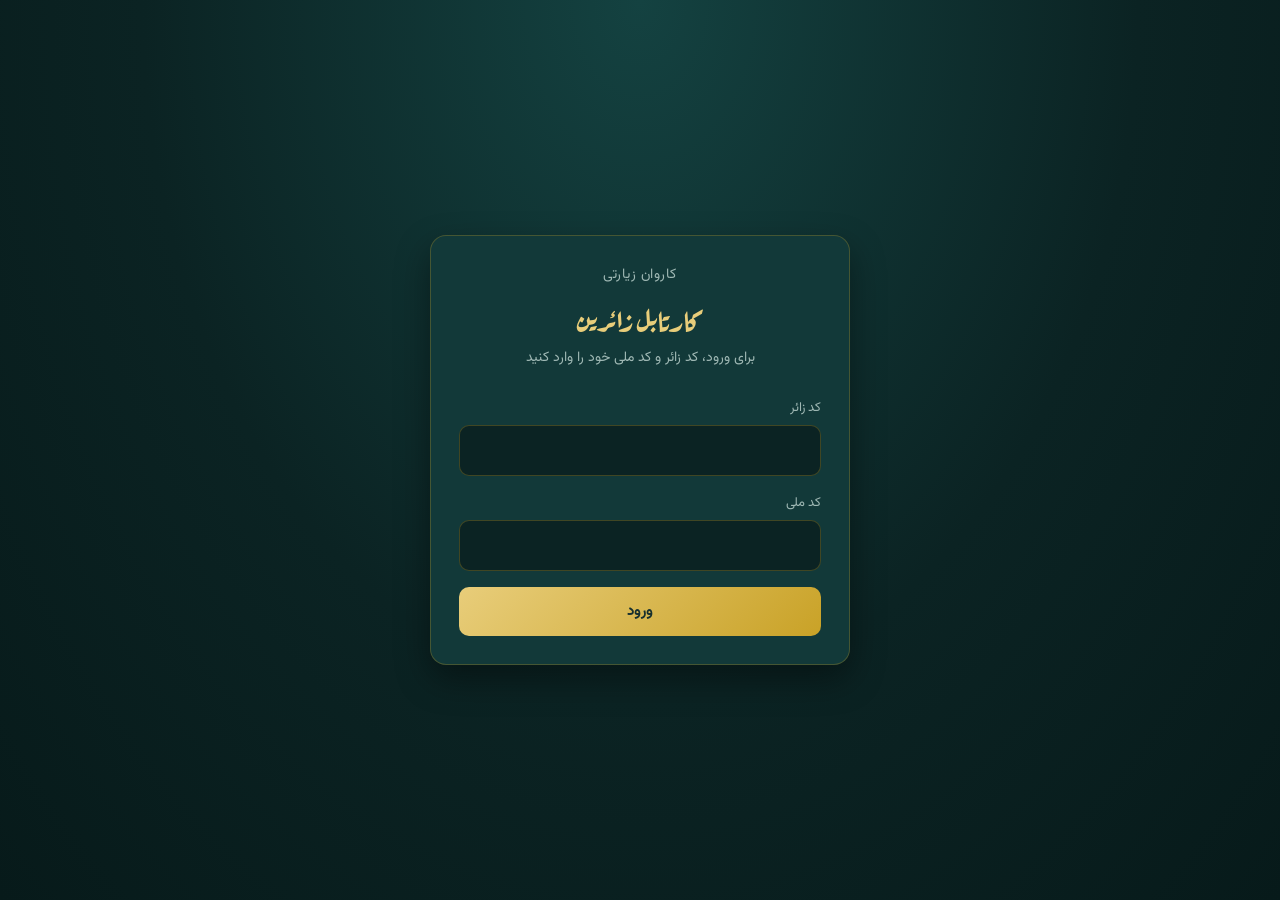
==== index.html @ 96f4aab4 "Add files via upload" ====
<!DOCTYPE html>
<html lang="fa" dir="rtl">
<head>
<meta charset="UTF-8">
<meta name="viewport" content="width=device-width, initial-scale=1.0">
<title>ورود به کارتابل زائرین</title>
<link rel="preconnect" href="https://fonts.googleapis.com">
<link rel="preconnect" href="https://fonts.gstatic.com" crossorigin>
<link href="https://fonts.googleapis.com/css2?family=Aref+Ruqaa:wght@400;700&family=Vazirmatn:wght@400;500;600;700&display=swap" rel="stylesheet">
<link rel="stylesheet" href="style.css">
</head>
<body>
  <div class="center-page">
    <div class="card login-card">
      <div class="eyebrow">کاروان زیارتی</div>
      <h1>کارتابل زائرین</h1>
      <div class="subtitle">برای ورود، کد زائر و کد ملی خود را وارد کنید</div>

      <form id="loginForm">
        <div class="field">
          <label for="code">کد زائر</label>
          <input class="input" id="code" inputmode="numeric" autocomplete="off" required>
        </div>
        <div class="field">
          <label for="national">کد ملی</label>
          <input class="input" id="national" inputmode="numeric" autocomplete="off" required>
        </div>
        <button class="btn btn-primary" type="submit" id="submitBtn">ورود</button>
      </form>
      <div class="error-box" id="errorBox"></div>
    </div>
  </div>

  <script src="config.js"></script>
  <script src="app.js"></script>
  <script>
    clearSession();
    const form = document.getElementById('loginForm');
    const errorBox = document.getElementById('errorBox');
    const submitBtn = document.getElementById('submitBtn');

    form.addEventListener('submit', async (ev) => {
      ev.preventDefault();
      hideError(errorBox);
      const code = document.getElementById('code').value.trim();
      const national = document.getElementById('national').value.trim();
      if (!code || !national) return;

      submitBtn.disabled = true;
      submitBtn.textContent = 'در حال بررسی...';
      try {
        const result = await api('login', { code, national });
        if (!result.ok) {
          showError(errorBox, result.message || 'ورود ناموفق بود');
        } else {
          saveSession(Object.assign({ role: result.role, token: result.token }, result.data || { code }));
          location.href = result.role === 'admin' ? 'admin.html' : 'dashboard.html';
        }
      } catch (e) {
        showError(errorBox, 'خطا در ارتباط با سرور. آدرس SCRIPT_URL را در config.js بررسی کنید.');
      } finally {
        submitBtn.disabled = false;
        submitBtn.textContent = 'ورود';
      }
    });
  </script>
</body>
</html>
---- style.css ----
:root {
  --bg: #0b2323;
  --surface: #123939;
  --surface-2: #174645;
  --border: rgba(201, 162, 39, 0.28);
  --gold: #c9a227;
  --gold-soft: #e8cd7a;
  --ivory: #f6f1e4;
  --muted: #9fb8b4;
  --danger: #c96a52;
  --success: #7bab74;
  --radius: 16px;
  --shadow: 0 14px 34px rgba(0,0,0,.4);
}

* { box-sizing: border-box; }

html, body {
  margin: 0;
  min-height: 100%;
}

body {
  direction: rtl;
  font-family: 'Vazirmatn', sans-serif;
  color: var(--ivory);
  background-color: var(--bg);
  background-image:
    radial-gradient(ellipse at top, #144241 0%, #0b2323 55%, #071a1a 100%),
    repeating-linear-gradient(45deg, rgba(201,162,39,0.05) 0 2px, transparent 2px 40px),
    repeating-linear-gradient(-45deg, rgba(201,162,39,0.05) 0 2px, transparent 2px 40px);
  background-attachment: fixed;
  min-height: 100vh;
  line-height: 1.7;
}

h1, h2, h3, .brand {
  font-family: 'Aref Ruqaa', serif;
  color: var(--gold-soft);
  margin: 0 0 8px;
}

a { color: var(--gold-soft); }

.page {
  max-width: 960px;
  margin: 0 auto;
  padding: 24px 18px 60px;
}

.center-page {
  min-height: 100vh;
  display: flex;
  align-items: center;
  justify-content: center;
  padding: 20px;
}

.card {
  background: var(--surface);
  border: 1px solid var(--border);
  border-radius: var(--radius);
  box-shadow: var(--shadow);
  padding: 28px;
}

.login-card {
  width: 100%;
  max-width: 420px;
  text-align: center;
}

.login-card .eyebrow {
  color: var(--muted);
  font-size: 14px;
  letter-spacing: .5px;
  margin-bottom: 4px;
}

.login-card h1 {
  font-size: 30px;
  margin-bottom: 4px;
}

.login-card .subtitle {
  color: var(--muted);
  margin-bottom: 26px;
  font-size: 14px;
}

.field { text-align: right; margin-bottom: 16px; }

.field label {
  display: block;
  font-size: 13px;
  color: var(--muted);
  margin-bottom: 6px;
}

.input, select {
  width: 100%;
  background: var(--bg);
  border: 1px solid var(--border);
  color: var(--ivory);
  border-radius: 10px;
  padding: 13px 14px;
  font-size: 15px;
  font-family: inherit;
  outline: none;
  transition: border-color .15s ease;
}

.input:focus, select:focus {
  border-color: var(--gold);
}

.btn {
  display: inline-flex;
  align-items: center;
  justify-content: center;
  gap: 8px;
  border: none;
  border-radius: 10px;
  padding: 13px 22px;
  font-family: inherit;
  font-size: 15px;
  font-weight: 700;
  cursor: pointer;
  transition: transform .15s ease, box-shadow .15s ease, opacity .15s ease;
}

.btn:focus-visible {
  outline: 2px solid var(--gold-soft);
  outline-offset: 2px;
}

.btn-primary {
  background: linear-gradient(135deg, var(--gold-soft), var(--gold));
  color: #17302f;
  width: 100%;
}
.btn-primary:hover { transform: translateY(-2px); box-shadow: 0 10px 22px rgba(201,162,39,.3); }

.btn-secondary {
  background: transparent;
  border: 1px solid var(--gold);
  color: var(--gold-soft);
}
.btn-secondary:hover { background: rgba(201,162,39,.08); }

.btn-ghost {
  background: transparent;
  border: 1px solid var(--border);
  color: var(--muted);
  padding: 9px 16px;
  font-weight: 500;
  font-size: 14px;
}
.btn-ghost:hover { color: var(--ivory); border-color: var(--gold); }

.error-box {
  background: rgba(201,106,82,.12);
  border: 1px solid rgba(201,106,82,.4);
  color: #f0b8a8;
  border-radius: 10px;
  padding: 10px 14px;
  font-size: 14px;
  margin-top: 14px;
  display: none;
}
.error-box.show { display: block; }

.topbar {
  display: flex;
  align-items: center;
  justify-content: space-between;
  margin-bottom: 22px;
  flex-wrap: wrap;
  gap: 10px;
}

.topbar h1 { font-size: 22px; margin: 0; }

.profile-card {
  display: flex;
  align-items: center;
  gap: 20px;
  flex-wrap: wrap;
}

.avatar {
  width: 96px;
  height: 96px;
  border-radius: 50%;
  object-fit: cover;
  border: 2px solid var(--gold);
  background: var(--bg);
  flex-shrink: 0;
}

.profile-info dl {
  display: grid;
  grid-template-columns: auto auto;
  gap: 4px 14px;
  margin: 8px 0 0;
}
.profile-info dt { color: var(--muted); font-size: 13px; }
.profile-info dd { margin: 0; font-size: 15px; }

.menu-grid {
  display: grid;
  grid-template-columns: repeat(2, 1fr);
  gap: 16px;
  margin-top: 22px;
}

@media (max-width: 560px) {
  .menu-grid { grid-template-columns: 1fr; }
}

.menu-card {
  background: var(--surface-2);
  border: 1px solid var(--border);
  border-radius: var(--radius);
  padding: 22px;
  text-align: center;
  cursor: pointer;
  text-decoration: none;
  color: var(--ivory);
  display: block;
  transition: transform .15s ease, border-color .15s ease;
}
.menu-card:hover { transform: translateY(-3px); border-color: var(--gold); }
.menu-card .icon { font-size: 28px; margin-bottom: 8px; display: block; }
.menu-card .title { font-family: 'Aref Ruqaa', serif; font-size: 18px; color: var(--gold-soft); }

.toolbar {
  display: flex;
  gap: 10px;
  align-items: flex-end;
  flex-wrap: wrap;
  margin-bottom: 18px;
}
.toolbar .field { margin-bottom: 0; flex: 1; min-width: 160px; }

.viewer-frame {
  width: 100%;
  height: 68vh;
  min-height: 380px;
  border: 1px solid var(--border);
  border-radius: var(--radius);
  background: #0a1e1e;
}

.people-grid {
  display: grid;
  grid-template-columns: repeat(auto-fill, minmax(220px, 1fr));
  gap: 16px;
  margin-top: 18px;
}

.person-card {
  background: var(--surface-2);
  border: 1px solid var(--border);
  border-radius: var(--radius);
  padding: 16px;
  text-align: center;
}
.person-card img.avatar { width: 72px; height: 72px; margin: 0 auto 10px; }
.person-card .name { font-weight: 700; margin-bottom: 6px; }
.person-card .meta { color: var(--muted); font-size: 13px; line-height: 1.9; }

.badge {
  display: inline-block;
  background: rgba(201,162,39,.15);
  border: 1px solid var(--border);
  color: var(--gold-soft);
  font-size: 13px;
  padding: 4px 12px;
  border-radius: 20px;
  margin-bottom: 4px;
}

.gallery {
  display: grid;
  grid-template-columns: repeat(auto-fill, minmax(180px, 1fr));
  gap: 12px;
  margin-top: 18px;
}
.gallery img {
  width: 100%;
  height: 140px;
  object-fit: cover;
  border-radius: 12px;
  border: 1px solid var(--border);
}

.map-frame {
  width: 100%;
  height: 280px;
  border: 1px solid var(--border);
  border-radius: var(--radius);
  margin-top: 8px;
}

table.bus-table {
  width: 100%;
  border-collapse: collapse;
  margin-top: 16px;
  background: var(--surface-2);
  border-radius: var(--radius);
  overflow: hidden;
}
table.bus-table th, table.bus-table td {
  padding: 12px 14px;
  text-align: right;
  border-bottom: 1px solid var(--border);
  font-size: 14px;
}
table.bus-table th {
  color: var(--gold-soft);
  font-family: 'Aref Ruqaa', serif;
  font-weight: 400;
}

.muted { color: var(--muted); font-size: 14px; }
.spinner-text { color: var(--muted); padding: 30px 0; text-align: center; }
.actions-row { display: flex; gap: 10px; margin-top: 14px; flex-wrap: wrap; }
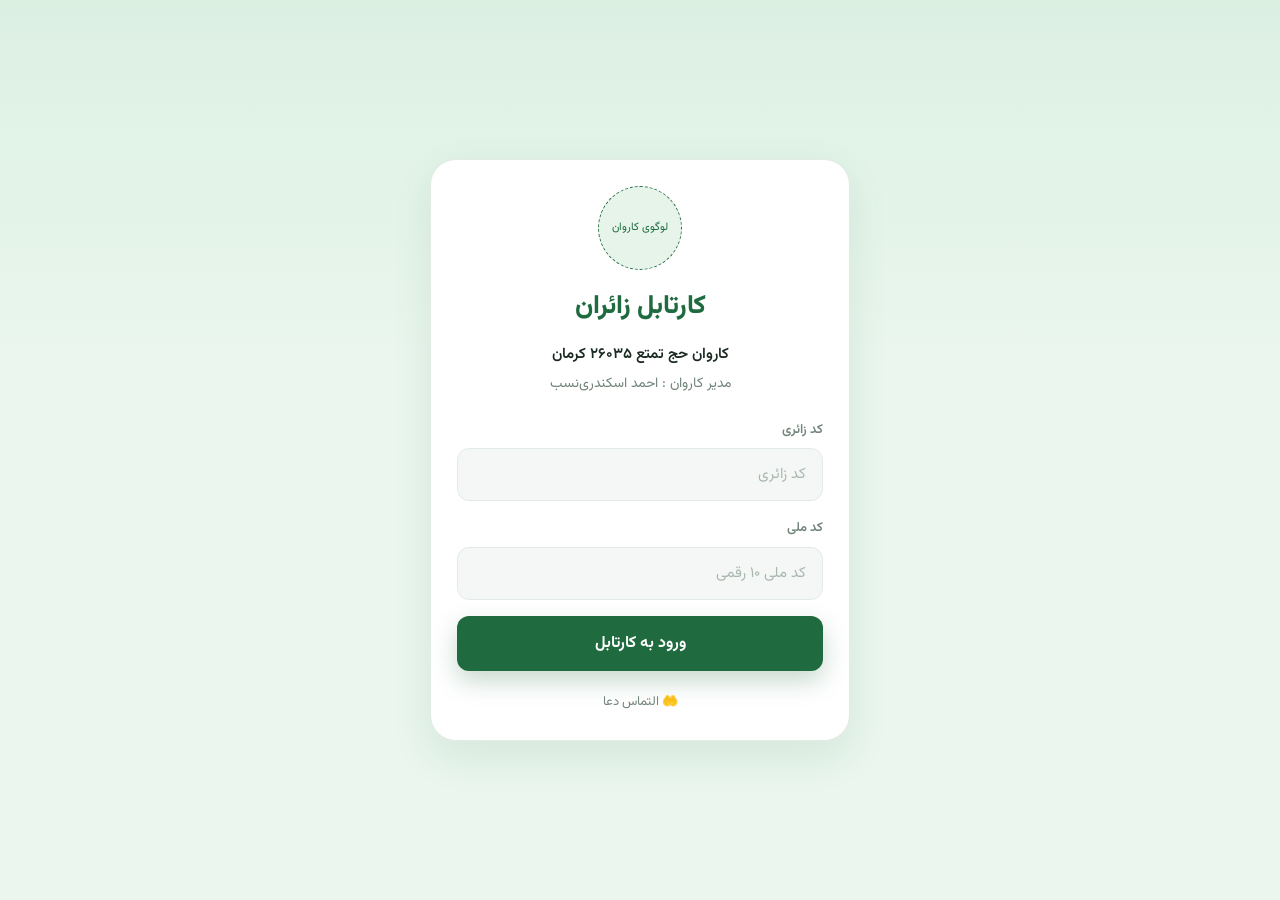
==== commit 3903ad1a: "Add files via upload" ====
--- a/index.html
+++ b/index.html
@@ -2,32 +2,40 @@
 <html lang="fa" dir="rtl">
 <head>
 <meta charset="UTF-8">
-<meta name="viewport" content="width=device-width, initial-scale=1.0">
+<meta name="viewport" content="width=device-width, initial-scale=1.0, maximum-scale=1.0, user-scalable=no, viewport-fit=cover">
+<meta name="theme-color" content="#1f6b3f">
+<meta name="mobile-web-app-capable" content="yes">
+<meta name="apple-mobile-web-app-capable" content="yes">
+<meta name="apple-mobile-web-app-status-bar-style" content="black-translucent">
+<meta name="apple-mobile-web-app-title" content="کارتابل زائرین">
+<link rel="manifest" href="manifest.json">
 <title>ورود به کارتابل زائرین</title>
 <link rel="preconnect" href="https://fonts.googleapis.com">
 <link rel="preconnect" href="https://fonts.gstatic.com" crossorigin>
-<link href="https://fonts.googleapis.com/css2?family=Aref+Ruqaa:wght@400;700&family=Vazirmatn:wght@400;500;600;700&display=swap" rel="stylesheet">
+<link href="https://fonts.googleapis.com/css2?family=Vazirmatn:wght@400;500;600;700;800&display=swap" rel="stylesheet">
 <link rel="stylesheet" href="style.css">
 </head>
 <body>
   <div class="center-page">
     <div class="card login-card">
-      <div class="eyebrow">کاروان زیارتی</div>
-      <h1>کارتابل زائرین</h1>
-      <div class="subtitle">برای ورود، کد زائر و کد ملی خود را وارد کنید</div>
+      <div class="logo-box" id="logoBox"><span>لوگوی کاروان</span></div>
+      <h1>کارتابل زائران</h1>
+      <div class="caravan-line" id="caravanTitle"></div>
+      <div class="manager-line" id="managerName"></div>
 
       <form id="loginForm">
         <div class="field">
-          <label for="code">کد زائر</label>
-          <input class="input" id="code" inputmode="numeric" autocomplete="off" required>
+          <label for="code">کد زائری</label>
+          <input class="input" id="code" placeholder="کد زائری" inputmode="numeric" autocomplete="off" required>
         </div>
         <div class="field">
           <label for="national">کد ملی</label>
-          <input class="input" id="national" inputmode="numeric" autocomplete="off" required>
+          <input class="input" id="national" placeholder="کد ملی ۱۰ رقمی" inputmode="numeric" autocomplete="off" required>
         </div>
-        <button class="btn btn-primary" type="submit" id="submitBtn">ورود</button>
+        <button class="btn btn-primary" type="submit" id="submitBtn">ورود به کارتابل</button>
       </form>
       <div class="error-box" id="errorBox"></div>
+      <div class="footer-note">🤲 التماس دعا</div>
     </div>
   </div>
 
@@ -35,6 +43,12 @@
   <script src="app.js"></script>
   <script>
     clearSession();
+    document.getElementById('caravanTitle').textContent = CONFIG.CARAVAN_TITLE || '';
+    document.getElementById('managerName').textContent = CONFIG.MANAGER_NAME || '';
+    if (CONFIG.LOGO_URL) {
+      document.getElementById('logoBox').innerHTML = `<img src="${CONFIG.LOGO_URL}" alt="لوگو">`;
+    }
+
     const form = document.getElementById('loginForm');
     const errorBox = document.getElementById('errorBox');
     const submitBtn = document.getElementById('submitBtn');
@@ -60,7 +74,7 @@
         showError(errorBox, 'خطا در ارتباط با سرور. آدرس SCRIPT_URL را در config.js بررسی کنید.');
       } finally {
         submitBtn.disabled = false;
-        submitBtn.textContent = 'ورود';
+        submitBtn.textContent = 'ورود به کارتابل';
       }
     });
   </script>
--- a/style.css
+++ b/style.css
@@ -1,16 +1,19 @@
 :root {
-  --bg: #0b2323;
-  --surface: #123939;
-  --surface-2: #174645;
-  --border: rgba(201, 162, 39, 0.28);
-  --gold: #c9a227;
-  --gold-soft: #e8cd7a;
-  --ivory: #f6f1e4;
-  --muted: #9fb8b4;
-  --danger: #c96a52;
-  --success: #7bab74;
+  --bg: #eaf6ee;
+  --bg-2: #dcf0e2;
+  --surface: #ffffff;
+  --border: #e2ece5;
+  --primary: #1f6b3f;
+  --primary-dark: #16532f;
+  --primary-soft: #e6f4ea;
+  --text: #1c2b22;
+  --muted: #72857a;
+  --danger: #c0503f;
+  --input-bg: #f4f7f5;
+  --radius-lg: 26px;
   --radius: 16px;
-  --shadow: 0 14px 34px rgba(0,0,0,.4);
+  --radius-sm: 12px;
+  --shadow: 0 16px 40px rgba(31,107,63,0.10);
 }
 
 * { box-sizing: border-box; }
@@ -18,38 +21,41 @@
 html, body {
   margin: 0;
   min-height: 100%;
+  min-height: 100dvh;
 }
 
 body {
   direction: rtl;
-  font-family: 'Vazirmatn', sans-serif;
-  color: var(--ivory);
-  background-color: var(--bg);
-  background-image:
-    radial-gradient(ellipse at top, #144241 0%, #0b2323 55%, #071a1a 100%),
-    repeating-linear-gradient(45deg, rgba(201,162,39,0.05) 0 2px, transparent 2px 40px),
-    repeating-linear-gradient(-45deg, rgba(201,162,39,0.05) 0 2px, transparent 2px 40px);
-  background-attachment: fixed;
+  font-family: 'Vazirmatn', Tahoma, sans-serif;
+  color: var(--text);
+  background: linear-gradient(180deg, var(--bg-2) 0%, var(--bg) 40%);
   min-height: 100vh;
-  line-height: 1.7;
+  min-height: 100dvh;
+  line-height: 1.8;
+  padding-top: env(safe-area-inset-top);
+  padding-bottom: env(safe-area-inset-bottom);
+  padding-left: env(safe-area-inset-left);
+  padding-right: env(safe-area-inset-right);
 }
 
 h1, h2, h3, .brand {
-  font-family: 'Aref Ruqaa', serif;
-  color: var(--gold-soft);
+  font-family: 'Vazirmatn', Tahoma, sans-serif;
+  font-weight: 800;
+  color: var(--primary);
   margin: 0 0 8px;
 }
 
-a { color: var(--gold-soft); }
+a { color: var(--primary); }
 
 .page {
   max-width: 960px;
   margin: 0 auto;
-  padding: 24px 18px 60px;
+  padding: 20px 16px 60px;
 }
 
 .center-page {
   min-height: 100vh;
+  min-height: 100dvh;
   display: flex;
   align-items: center;
   justify-content: center;
@@ -59,33 +65,48 @@
 .card {
   background: var(--surface);
   border: 1px solid var(--border);
-  border-radius: var(--radius);
+  border-radius: var(--radius-lg);
   box-shadow: var(--shadow);
-  padding: 28px;
-}
-
+  padding: 26px;
+}
+
+/* ---------- ورود ---------- */
 .login-card {
   width: 100%;
   max-width: 420px;
   text-align: center;
 }
 
-.login-card .eyebrow {
+.logo-box {
+  width: 84px;
+  height: 84px;
+  margin: 0 auto 14px;
+  border-radius: 50%;
+  background: var(--primary-soft);
+  border: 1.5px dashed var(--primary);
+  display: flex;
+  align-items: center;
+  justify-content: center;
+  overflow: hidden;
+}
+.logo-box img { width: 100%; height: 100%; object-fit: cover; }
+.logo-box span { font-size: 11px; color: var(--primary); padding: 4px; }
+
+.login-card h1 {
+  font-size: 26px;
+  margin-bottom: 10px;
+}
+
+.caravan-line {
+  color: var(--text);
+  font-size: 15px;
+  font-weight: 600;
+  margin-bottom: 4px;
+}
+.manager-line {
   color: var(--muted);
   font-size: 14px;
-  letter-spacing: .5px;
-  margin-bottom: 4px;
-}
-
-.login-card h1 {
-  font-size: 30px;
-  margin-bottom: 4px;
-}
-
-.login-card .subtitle {
-  color: var(--muted);
-  margin-bottom: 26px;
-  font-size: 14px;
+  margin-bottom: 22px;
 }
 
 .field { text-align: right; margin-bottom: 16px; }
@@ -95,23 +116,25 @@
   font-size: 13px;
   color: var(--muted);
   margin-bottom: 6px;
+  font-weight: 600;
 }
 
 .input, select {
   width: 100%;
-  background: var(--bg);
-  border: 1px solid var(--border);
-  color: var(--ivory);
-  border-radius: 10px;
-  padding: 13px 14px;
+  background: var(--input-bg);
+  border: 1.5px solid var(--border);
+  color: var(--text);
+  border-radius: var(--radius-sm);
+  padding: 14px 16px;
   font-size: 15px;
   font-family: inherit;
   outline: none;
-  transition: border-color .15s ease;
-}
-
+  transition: border-color .15s ease, background .15s ease;
+}
+.input::placeholder { color: #a9b8ae; }
 .input:focus, select:focus {
-  border-color: var(--gold);
+  border-color: var(--primary);
+  background: #fff;
 }
 
 .btn {
@@ -120,49 +143,53 @@
   justify-content: center;
   gap: 8px;
   border: none;
-  border-radius: 10px;
-  padding: 13px 22px;
+  border-radius: var(--radius-sm);
+  padding: 15px 22px;
   font-family: inherit;
-  font-size: 15px;
+  font-size: 16px;
   font-weight: 700;
   cursor: pointer;
-  transition: transform .15s ease, box-shadow .15s ease, opacity .15s ease;
-}
-
-.btn:focus-visible {
-  outline: 2px solid var(--gold-soft);
-  outline-offset: 2px;
-}
+  transition: transform .15s ease, box-shadow .15s ease, opacity .15s ease, background .15s ease;
+}
+.btn:focus-visible { outline: 2px solid var(--primary); outline-offset: 2px; }
 
 .btn-primary {
-  background: linear-gradient(135deg, var(--gold-soft), var(--gold));
-  color: #17302f;
-  width: 100%;
-}
-.btn-primary:hover { transform: translateY(-2px); box-shadow: 0 10px 22px rgba(201,162,39,.3); }
+  background: var(--primary);
+  color: #fff;
+  width: 100%;
+  box-shadow: 0 10px 24px rgba(31,107,63,.25);
+}
+.btn-primary:hover { background: var(--primary-dark); transform: translateY(-1px); }
+.btn-primary:disabled { opacity: .7; transform: none; }
 
 .btn-secondary {
-  background: transparent;
-  border: 1px solid var(--gold);
-  color: var(--gold-soft);
-}
-.btn-secondary:hover { background: rgba(201,162,39,.08); }
+  background: var(--primary-soft);
+  border: 1px solid var(--border);
+  color: var(--primary-dark);
+}
+.btn-secondary:hover { background: #d9efe0; }
 
 .btn-ghost {
   background: transparent;
   border: 1px solid var(--border);
   color: var(--muted);
   padding: 9px 16px;
-  font-weight: 500;
+  font-weight: 600;
   font-size: 14px;
 }
-.btn-ghost:hover { color: var(--ivory); border-color: var(--gold); }
+.btn-ghost:hover { color: var(--text); border-color: var(--primary); }
+
+.footer-note {
+  margin-top: 20px;
+  color: var(--muted);
+  font-size: 13px;
+}
 
 .error-box {
-  background: rgba(201,106,82,.12);
-  border: 1px solid rgba(201,106,82,.4);
-  color: #f0b8a8;
-  border-radius: 10px;
+  background: #fdecea;
+  border: 1px solid #f1c3bc;
+  color: var(--danger);
+  border-radius: var(--radius-sm);
   padding: 10px 14px;
   font-size: 14px;
   margin-top: 14px;
@@ -170,16 +197,32 @@
 }
 .error-box.show { display: block; }
 
+/* ---------- کارتابل ---------- */
 .topbar {
   display: flex;
   align-items: center;
   justify-content: space-between;
-  margin-bottom: 22px;
+  margin-bottom: 14px;
   flex-wrap: wrap;
   gap: 10px;
 }
-
-.topbar h1 { font-size: 22px; margin: 0; }
+.topbar h1 { font-size: 21px; margin: 0; }
+
+.date-bar {
+  display: flex;
+  gap: 10px;
+  flex-wrap: wrap;
+  justify-content: center;
+  background: var(--primary-soft);
+  border: 1px solid var(--border);
+  border-radius: var(--radius-sm);
+  padding: 10px 14px;
+  margin-bottom: 16px;
+  font-size: 13.5px;
+  color: var(--primary-dark);
+  font-weight: 600;
+}
+.date-bar span { white-space: nowrap; }
 
 .profile-card {
   display: flex;
@@ -189,50 +232,76 @@
 }
 
 .avatar {
-  width: 96px;
-  height: 96px;
+  width: 100px;
+  height: 100px;
   border-radius: 50%;
   object-fit: cover;
-  border: 2px solid var(--gold);
-  background: var(--bg);
+  border: 3px solid var(--primary-soft);
+  background: var(--input-bg);
   flex-shrink: 0;
+}
+.avatar-fallback {
+  width: 100px;
+  height: 100px;
+  border-radius: 50%;
+  background: var(--primary-soft);
+  border: 3px solid var(--border);
+  display: flex;
+  align-items: center;
+  justify-content: center;
+  flex-shrink: 0;
+  color: var(--primary);
+  font-size: 40px;
 }
 
 .profile-info dl {
   display: grid;
   grid-template-columns: auto auto;
-  gap: 4px 14px;
+  gap: 5px 14px;
   margin: 8px 0 0;
 }
 .profile-info dt { color: var(--muted); font-size: 13px; }
-.profile-info dd { margin: 0; font-size: 15px; }
+.profile-info dd { margin: 0; font-size: 15px; font-weight: 600; }
+
+.extra-details {
+  margin-top: 16px;
+  padding-top: 16px;
+  border-top: 1px dashed var(--border);
+  display: none;
+}
+.extra-details.show { display: block; }
 
 .menu-grid {
   display: grid;
   grid-template-columns: repeat(2, 1fr);
-  gap: 16px;
-  margin-top: 22px;
-}
-
+  gap: 14px;
+  margin-top: 20px;
+}
 @media (max-width: 560px) {
   .menu-grid { grid-template-columns: 1fr; }
 }
 
 .menu-card {
-  background: var(--surface-2);
+  background: var(--surface);
   border: 1px solid var(--border);
   border-radius: var(--radius);
   padding: 22px;
   text-align: center;
   cursor: pointer;
   text-decoration: none;
-  color: var(--ivory);
+  color: var(--text);
   display: block;
-  transition: transform .15s ease, border-color .15s ease;
-}
-.menu-card:hover { transform: translateY(-3px); border-color: var(--gold); }
-.menu-card .icon { font-size: 28px; margin-bottom: 8px; display: block; }
-.menu-card .title { font-family: 'Aref Ruqaa', serif; font-size: 18px; color: var(--gold-soft); }
+  box-shadow: 0 6px 18px rgba(31,107,63,.06);
+  transition: transform .15s ease, box-shadow .15s ease;
+}
+.menu-card:hover { transform: translateY(-3px); box-shadow: 0 12px 26px rgba(31,107,63,.14); }
+.menu-card .icon {
+  width: 52px; height: 52px; border-radius: 50%;
+  background: var(--primary-soft);
+  display: flex; align-items: center; justify-content: center;
+  font-size: 24px; margin: 0 auto 10px;
+}
+.menu-card .title { font-weight: 800; font-size: 16px; color: var(--primary-dark); }
 
 .toolbar {
   display: flex;
@@ -249,41 +318,44 @@
   min-height: 380px;
   border: 1px solid var(--border);
   border-radius: var(--radius);
-  background: #0a1e1e;
+  background: var(--input-bg);
 }
 
 .people-grid {
   display: grid;
-  grid-template-columns: repeat(auto-fill, minmax(220px, 1fr));
-  gap: 16px;
+  grid-template-columns: repeat(auto-fill, minmax(210px, 1fr));
+  gap: 14px;
   margin-top: 18px;
 }
 
 .person-card {
-  background: var(--surface-2);
+  background: var(--surface);
   border: 1px solid var(--border);
   border-radius: var(--radius);
-  padding: 16px;
+  padding: 18px;
   text-align: center;
-}
-.person-card img.avatar { width: 72px; height: 72px; margin: 0 auto 10px; }
-.person-card .name { font-weight: 700; margin-bottom: 6px; }
+  box-shadow: 0 6px 16px rgba(31,107,63,.05);
+}
+.person-card .avatar,
+.person-card .avatar-fallback { width: 76px; height: 76px; margin: 0 auto 10px; font-size: 30px; }
+.person-card .name { font-weight: 800; margin-bottom: 6px; }
 .person-card .meta { color: var(--muted); font-size: 13px; line-height: 1.9; }
 
 .badge {
   display: inline-block;
-  background: rgba(201,162,39,.15);
-  border: 1px solid var(--border);
-  color: var(--gold-soft);
+  background: var(--primary-soft);
+  border: 1px solid var(--border);
+  color: var(--primary-dark);
   font-size: 13px;
-  padding: 4px 12px;
+  font-weight: 700;
+  padding: 5px 14px;
   border-radius: 20px;
   margin-bottom: 4px;
 }
 
 .gallery {
   display: grid;
-  grid-template-columns: repeat(auto-fill, minmax(180px, 1fr));
+  grid-template-columns: repeat(auto-fill, minmax(170px, 1fr));
   gap: 12px;
   margin-top: 18px;
 }
@@ -291,7 +363,7 @@
   width: 100%;
   height: 140px;
   object-fit: cover;
-  border-radius: 12px;
+  border-radius: var(--radius-sm);
   border: 1px solid var(--border);
 }
 
@@ -307,20 +379,21 @@
   width: 100%;
   border-collapse: collapse;
   margin-top: 16px;
-  background: var(--surface-2);
+  background: var(--surface);
   border-radius: var(--radius);
   overflow: hidden;
+  box-shadow: 0 6px 16px rgba(31,107,63,.05);
 }
 table.bus-table th, table.bus-table td {
-  padding: 12px 14px;
+  padding: 13px 14px;
   text-align: right;
   border-bottom: 1px solid var(--border);
   font-size: 14px;
 }
 table.bus-table th {
-  color: var(--gold-soft);
-  font-family: 'Aref Ruqaa', serif;
-  font-weight: 400;
+  color: var(--primary-dark);
+  font-weight: 800;
+  background: var(--primary-soft);
 }
 
 .muted { color: var(--muted); font-size: 14px; }
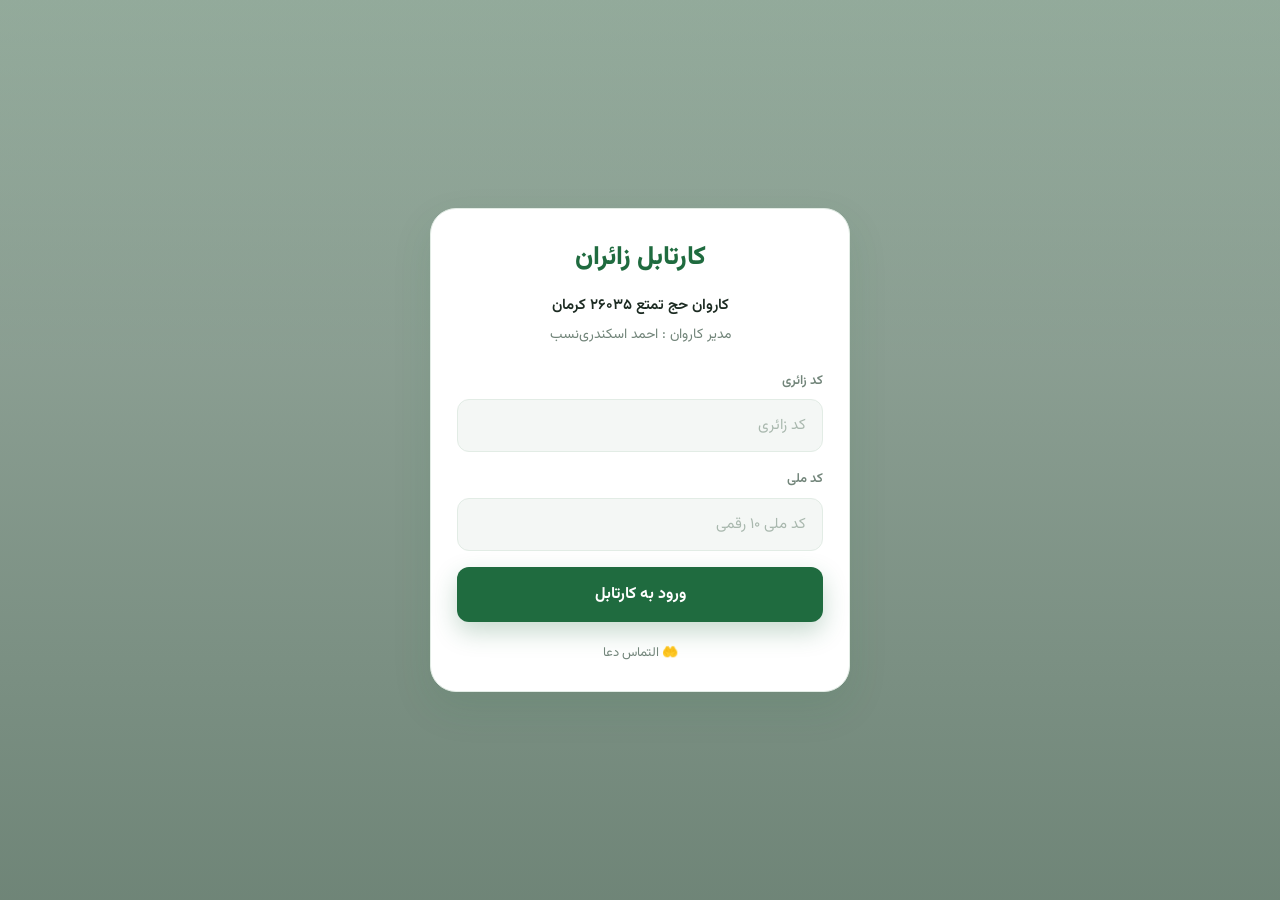
==== commit 98516ca3: "Add files via upload" ====
--- a/index.html
+++ b/index.html
@@ -18,7 +18,6 @@
 <body>
   <div class="center-page">
     <div class="card login-card">
-      <div class="logo-box" id="logoBox"><span>لوگوی کاروان</span></div>
       <h1>کارتابل زائران</h1>
       <div class="caravan-line" id="caravanTitle"></div>
       <div class="manager-line" id="managerName"></div>
@@ -46,7 +45,7 @@
     document.getElementById('caravanTitle').textContent = CONFIG.CARAVAN_TITLE || '';
     document.getElementById('managerName').textContent = CONFIG.MANAGER_NAME || '';
     if (CONFIG.LOGO_URL) {
-      document.getElementById('logoBox').innerHTML = `<img src="${CONFIG.LOGO_URL}" alt="لوگو">`;
+      document.querySelector('.center-page').style.backgroundImage = `url('${CONFIG.LOGO_URL}')`;
     }
 
     const form = document.getElementById('loginForm');
--- a/style.css
+++ b/style.css
@@ -60,7 +60,19 @@
   align-items: center;
   justify-content: center;
   padding: 20px;
-}
+  position: relative;
+  background-size: cover;
+  background-position: center;
+  background-repeat: no-repeat;
+}
+.center-page::before {
+  content: '';
+  position: absolute;
+  inset: 0;
+  background: linear-gradient(180deg, rgba(10,40,22,.35) 0%, rgba(10,40,22,.55) 100%);
+  z-index: 0;
+}
+.center-page > * { position: relative; z-index: 1; }
 
 .card {
   background: var(--surface);
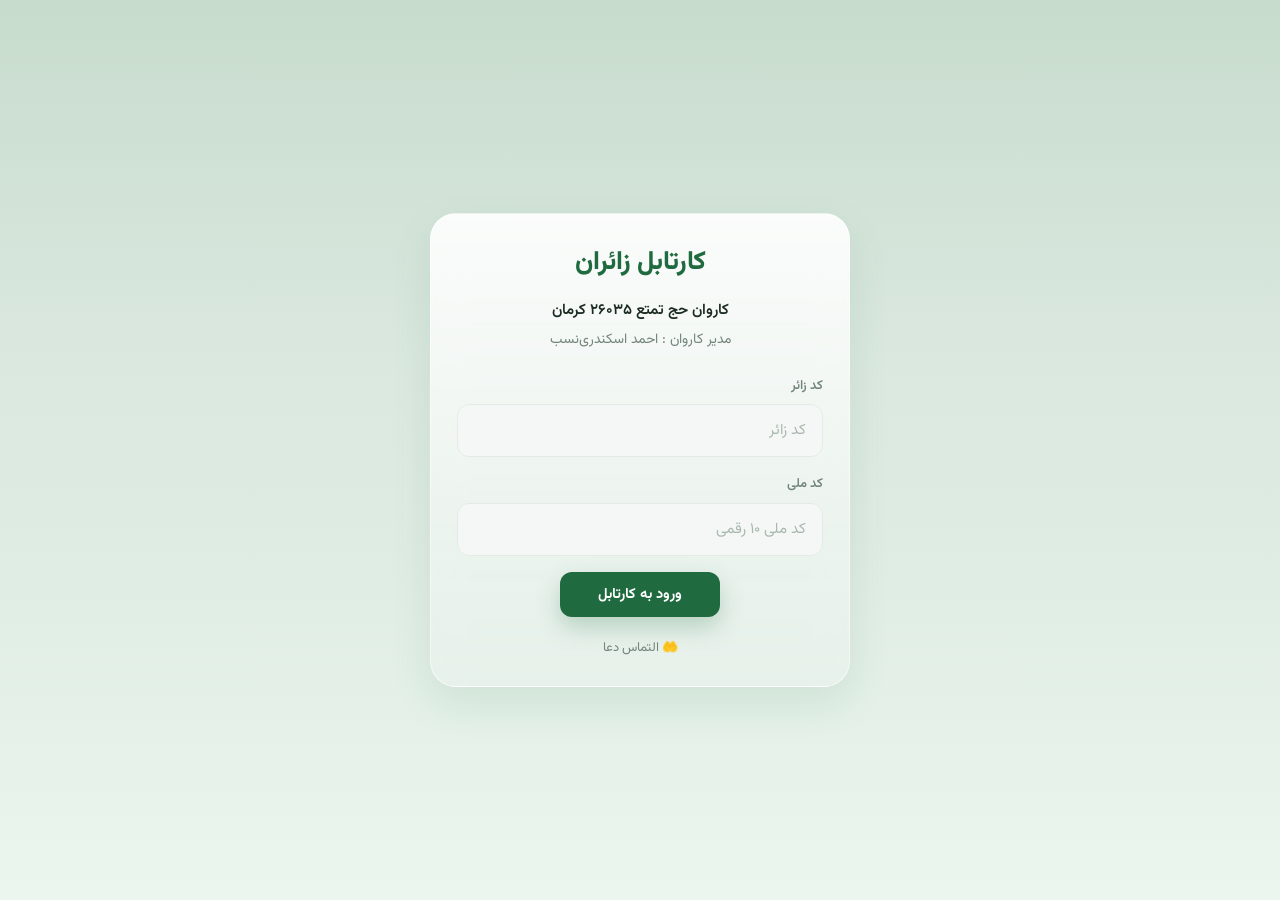
==== commit 8da054e9: "Add files via upload" ====
--- a/index.html
+++ b/index.html
@@ -24,8 +24,8 @@
 
       <form id="loginForm">
         <div class="field">
-          <label for="code">کد زائری</label>
-          <input class="input" id="code" placeholder="کد زائری" inputmode="numeric" autocomplete="off" required>
+          <label for="code">کد زائر</label>
+          <input class="input" id="code" placeholder="کد زائر" inputmode="numeric" autocomplete="off" required>
         </div>
         <div class="field">
           <label for="national">کد ملی</label>
--- a/style.css
+++ b/style.css
@@ -69,7 +69,7 @@
   content: '';
   position: absolute;
   inset: 0;
-  background: linear-gradient(180deg, rgba(10,40,22,.35) 0%, rgba(10,40,22,.55) 100%);
+  background: linear-gradient(180deg, rgba(10,40,22,.10) 0%, rgba(10,40,22,.05) 60%, rgba(10,40,22,0) 100%);
   z-index: 0;
 }
 .center-page > * { position: relative; z-index: 1; }
@@ -87,6 +87,10 @@
   width: 100%;
   max-width: 420px;
   text-align: center;
+  background: linear-gradient(180deg, rgba(255,255,255,0.9) 0%, rgba(255,255,255,0.6) 45%, rgba(255,255,255,0.15) 100%);
+  backdrop-filter: blur(16px);
+  -webkit-backdrop-filter: blur(16px);
+  border: 1px solid rgba(255,255,255,0.5);
 }
 
 .logo-box {
@@ -168,8 +172,14 @@
 .btn-primary {
   background: var(--primary);
   color: #fff;
-  width: 100%;
   box-shadow: 0 10px 24px rgba(31,107,63,.25);
+}
+.login-card .btn-primary {
+  width: auto;
+  min-width: 160px;
+  padding: 11px 28px;
+  font-size: 14.5px;
+  margin: 0 auto;
 }
 .btn-primary:hover { background: var(--primary-dark); transform: translateY(-1px); }
 .btn-primary:disabled { opacity: .7; transform: none; }
@@ -286,11 +296,14 @@
 .menu-grid {
   display: grid;
   grid-template-columns: repeat(2, 1fr);
-  gap: 14px;
+  gap: 12px;
   margin-top: 20px;
 }
-@media (max-width: 560px) {
-  .menu-grid { grid-template-columns: 1fr; }
+@media (max-width: 380px) {
+  .menu-grid { gap: 8px; }
+  .menu-card { padding: 14px 8px; }
+  .menu-card .icon { width: 40px; height: 40px; font-size: 18px; }
+  .menu-card .title { font-size: 13px; }
 }
 
 .menu-card {
@@ -335,9 +348,17 @@
 
 .people-grid {
   display: grid;
-  grid-template-columns: repeat(auto-fill, minmax(210px, 1fr));
-  gap: 14px;
+  grid-template-columns: repeat(2, 1fr);
+  gap: 12px;
   margin-top: 18px;
+}
+@media (max-width: 380px) {
+  .people-grid { gap: 8px; }
+  .person-card { padding: 10px; }
+  .person-card .avatar,
+  .person-card .avatar-fallback { width: 56px; height: 56px; font-size: 22px; }
+  .person-card .name { font-size: 13px; }
+  .person-card .meta { font-size: 11px; }
 }
 
 .person-card {
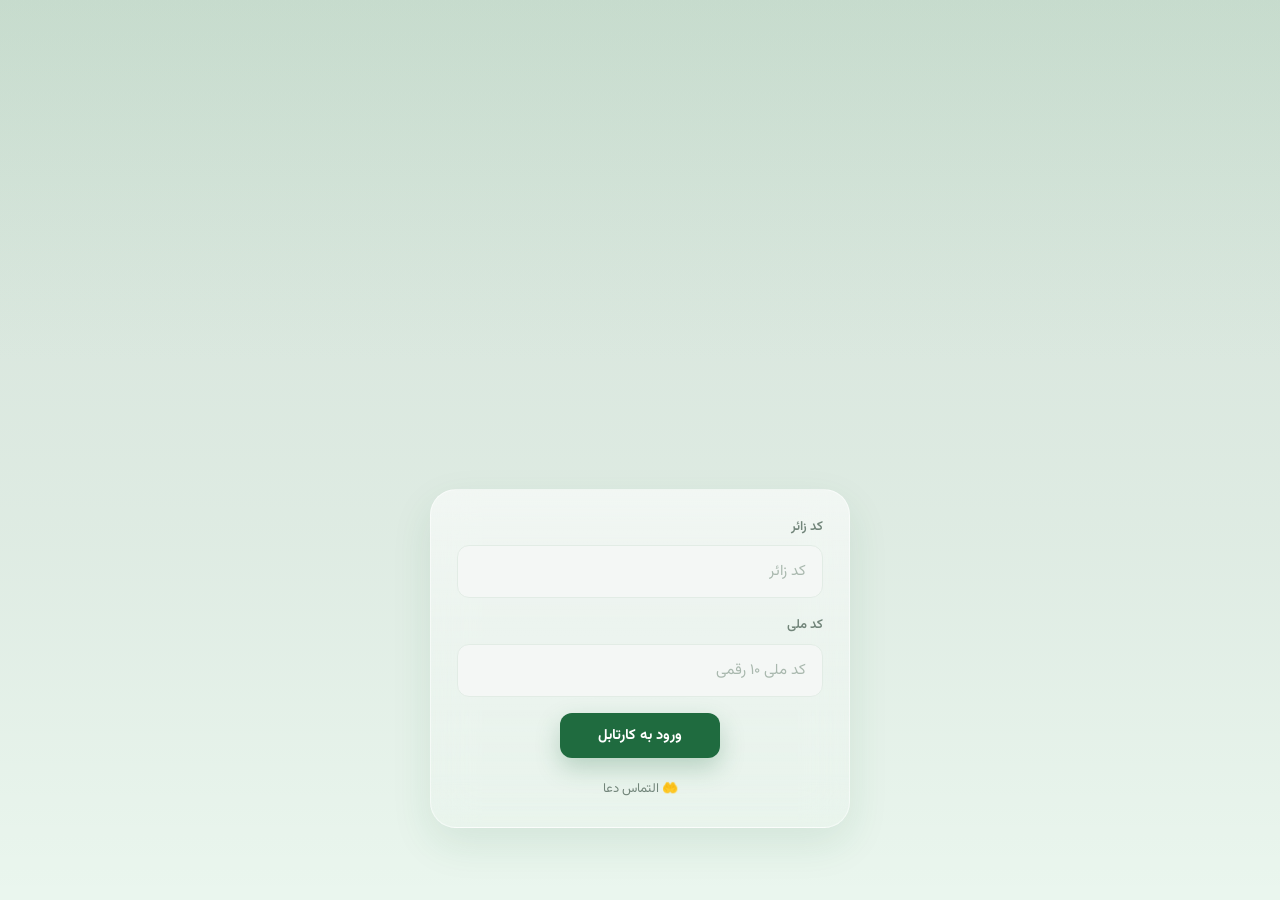
==== commit c29e0e65: "Add files via upload" ====
--- a/index.html
+++ b/index.html
@@ -16,12 +16,8 @@
 <link rel="stylesheet" href="style.css">
 </head>
 <body>
-  <div class="center-page">
-    <div class="card login-card">
-      <h1>کارتابل زائران</h1>
-      <div class="caravan-line" id="caravanTitle"></div>
-      <div class="manager-line" id="managerName"></div>
-
+  <div class="center-page center-page-bottom">
+    <div class="card login-card login-card-glass">
       <form id="loginForm">
         <div class="field">
           <label for="code">کد زائر</label>
@@ -42,10 +38,8 @@
   <script src="app.js"></script>
   <script>
     clearSession();
-    document.getElementById('caravanTitle').textContent = CONFIG.CARAVAN_TITLE || '';
-    document.getElementById('managerName').textContent = CONFIG.MANAGER_NAME || '';
-    if (CONFIG.LOGO_URL) {
-      document.querySelector('.center-page').style.backgroundImage = `url('${CONFIG.LOGO_URL}')`;
+    if (CONFIG.LOGIN_BG_URL) {
+      document.querySelector('.center-page').style.backgroundImage = `url('${CONFIG.LOGIN_BG_URL}')`;
     }
 
     const form = document.getElementById('loginForm');
--- a/style.css
+++ b/style.css
@@ -16,6 +16,21 @@
   --shadow: 0 16px 40px rgba(31,107,63,0.10);
 }
 
+body.portal-bg {
+  background-size: cover;
+  background-position: center;
+  background-attachment: fixed;
+  position: relative;
+}
+body.portal-bg::before {
+  content: '';
+  position: fixed;
+  inset: 0;
+  background: linear-gradient(180deg, rgba(10,40,22,.35) 0%, rgba(10,40,22,.5) 100%);
+  z-index: 0;
+}
+body.portal-bg .page { position: relative; z-index: 1; max-width: 960px; margin: 0 auto; padding: 20px 16px 60px; }
+
 * { box-sizing: border-box; }
 
 html, body {
@@ -47,11 +62,21 @@
 
 a { color: var(--primary); }
 
-.page {
-  max-width: 960px;
-  margin: 0 auto;
-  padding: 20px 16px 60px;
-}
+body.portal-bg {
+  background-size: cover;
+  background-position: center;
+  background-attachment: fixed;
+  background-repeat: no-repeat;
+}
+body.portal-bg::before {
+  content: '';
+  position: fixed;
+  inset: 0;
+  background: linear-gradient(180deg, rgba(234,246,238,.90) 0%, rgba(220,240,226,.94) 100%);
+  z-index: -1;
+}
+
+.page { position: relative; z-index: 1; max-width: 960px; margin: 0 auto; padding: 20px 16px 60px; }
 
 .center-page {
   min-height: 100vh;
@@ -83,6 +108,22 @@
 }
 
 /* ---------- ورود ---------- */
+.center-page-bottom {
+  align-items: flex-end;
+  padding-bottom: 8vh;
+}
+
+.login-card-glass {
+  background: linear-gradient(180deg, rgba(255,255,255,0.6) 0%, rgba(255,255,255,0.35) 45%, rgba(255,255,255,0.08) 100%) !important;
+  backdrop-filter: blur(22px) !important;
+  -webkit-backdrop-filter: blur(22px) !important;
+}
+
+.center-page-bottom {
+  align-items: flex-end;
+  padding-bottom: 8vh;
+}
+
 .login-card {
   width: 100%;
   max-width: 420px;
@@ -249,8 +290,8 @@
 .profile-card {
   display: flex;
   align-items: center;
-  gap: 20px;
-  flex-wrap: wrap;
+  gap: 16px;
+  flex-wrap: nowrap;
 }
 
 .avatar {
@@ -275,6 +316,21 @@
   color: var(--primary);
   font-size: 40px;
 }
+.avatar.avatar-lg, .avatar-fallback.avatar-lg {
+  width: 100px;
+  height: 140px;
+  border-radius: 50% / 40%;
+  font-size: 46px;
+}
+.avatar.avatar-md, .avatar-fallback.avatar-md {
+  width: 82px;
+  height: 82px;
+  font-size: 30px;
+}
+@media (max-width: 380px) {
+  .avatar.avatar-lg, .avatar-fallback.avatar-lg { width: 76px; height: 108px; font-size: 32px; }
+  .profile-card { gap: 10px; }
+}
 
 .profile-info dl {
   display: grid;
@@ -282,8 +338,8 @@
   gap: 5px 14px;
   margin: 8px 0 0;
 }
-.profile-info dt { color: var(--muted); font-size: 13px; }
-.profile-info dd { margin: 0; font-size: 15px; font-weight: 600; }
+.profile-info dt { color: var(--muted); font-size: 12.5px; font-weight: 400; letter-spacing: .2px; }
+.profile-info dd { margin: 0; font-size: 15.5px; font-weight: 800; color: var(--text); }
 
 .extra-details {
   margin-top: 16px;
@@ -348,16 +404,16 @@
 
 .people-grid {
   display: grid;
-  grid-template-columns: repeat(2, 1fr);
+  grid-template-columns: 1fr;
   gap: 12px;
   margin-top: 18px;
 }
 @media (max-width: 380px) {
   .people-grid { gap: 8px; }
   .person-card { padding: 10px; }
-  .person-card .avatar,
-  .person-card .avatar-fallback { width: 56px; height: 56px; font-size: 22px; }
-  .person-card .name { font-size: 13px; }
+  .person-card .avatar.avatar-md,
+  .person-card .avatar-fallback.avatar-md { width: 64px; height: 64px; font-size: 24px; }
+  .person-card .name { font-size: 12.5px; }
   .person-card .meta { font-size: 11px; }
 }
 
@@ -365,14 +421,90 @@
   background: var(--surface);
   border: 1px solid var(--border);
   border-radius: var(--radius);
-  padding: 18px;
+  padding: 12px;
+  box-shadow: 0 6px 16px rgba(31,107,63,.05);
+}
+.person-card-row {
+  display: flex;
+  align-items: flex-start;
+  gap: 10px;
+}
+.person-card-info { min-width: 0; flex: 1; }
+.person-card .name { font-weight: 800; margin-bottom: 4px; font-size: 13.5px; }
+.person-card .meta { color: var(--muted); font-size: 11.5px; line-height: 1.85; }
+
+.fullscreen-overlay {
+  position: fixed;
+  inset: 0;
+  background: rgba(0,0,0,.85);
+  display: flex;
+  align-items: center;
+  justify-content: center;
+  z-index: 9999;
+  padding: 20px;
+  cursor: zoom-out;
+}
+.fullscreen-overlay img {
+  max-width: 100%;
+  max-height: 100%;
+  border-radius: 12px;
+  box-shadow: 0 20px 60px rgba(0,0,0,.5);
+}
+
+.file-viewer-overlay {
+  position: fixed;
+  inset: 0;
+  background: #0d1f14;
+  z-index: 9999;
+  display: flex;
+  flex-direction: column;
+}
+.file-viewer-top {
+  display: flex;
+  align-items: center;
+  justify-content: space-between;
+  padding: 12px 16px;
+  color: #fff;
+  flex-shrink: 0;
+}
+.file-viewer-top .btn-ghost { color: #fff; border-color: rgba(255,255,255,.4); }
+.file-viewer-body {
+  flex: 1;
+  min-height: 0;
+  display: flex;
+  align-items: center;
+  justify-content: center;
+  background: #111;
+  overflow: auto;
+}
+.file-viewer-body iframe { width: 100%; height: 100%; border: none; background: #fff; }
+.file-viewer-body img { max-width: 100%; max-height: 100%; object-fit: contain; }
+.file-viewer-bottom {
+  padding: 14px;
   text-align: center;
-  box-shadow: 0 6px 16px rgba(31,107,63,.05);
-}
-.person-card .avatar,
-.person-card .avatar-fallback { width: 76px; height: 76px; margin: 0 auto 10px; font-size: 30px; }
-.person-card .name { font-weight: 800; margin-bottom: 6px; }
-.person-card .meta { color: var(--muted); font-size: 13px; line-height: 1.9; }
+  background: #0d1f14;
+  flex-shrink: 0;
+}
+.file-viewer-bottom .btn { width: auto; display: inline-flex; }
+
+.room-field-row {
+  display: flex;
+  align-items: center;
+  justify-content: center;
+  gap: 12px;
+  background: var(--primary-soft);
+  border: 1px solid var(--border);
+  border-radius: var(--radius-sm);
+  padding: 10px 16px;
+  margin-bottom: 14px;
+  font-weight: 700;
+  color: var(--primary-dark);
+}
+.room-field-row .value {
+  background: var(--surface);
+  border-radius: 8px;
+  padding: 4px 14px;
+}
 
 .badge {
   display: inline-block;
